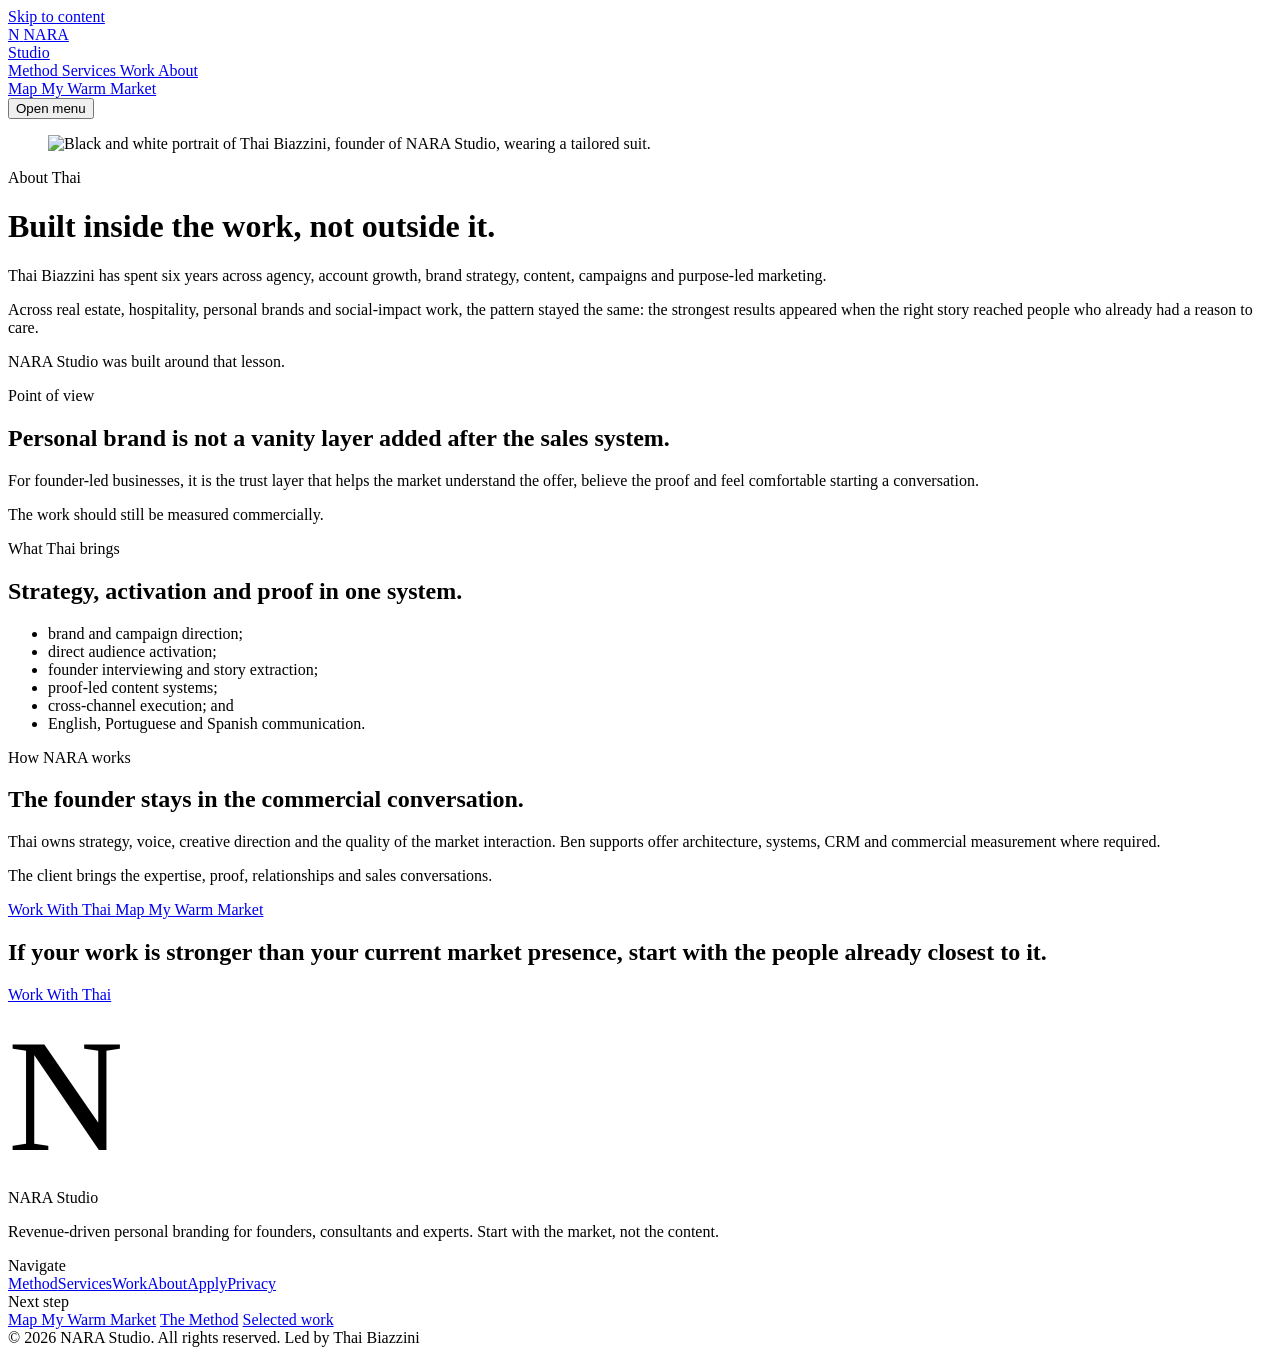
==== about/index.html @ 254a9ec0 "Publish the NARA Studio v2 website preview." ====
<!DOCTYPE html><html lang="en"> <head><meta charset="UTF-8"><meta name="viewport" content="width=device-width, initial-scale=1"><title>About Thai Biazzini | NARA Studio</title><meta name="description" content="Thai Biazzini built NARA Studio from six years inside agency, campaign, content and purpose-led marketing work. Start with the people already closest to the business."><link rel="canonical" href="https://beniskillen.github.io/nara-studio/about"><meta property="og:type" content="website"><meta property="og:site_name" content="NARA Studio"><meta property="og:title" content="About Thai Biazzini | NARA Studio"><meta property="og:description" content="Thai Biazzini built NARA Studio from six years inside agency, campaign, content and purpose-led marketing work. Start with the people already closest to the business."><meta property="og:url" content="https://beniskillen.github.io/nara-studio/about"><meta property="og:image" content="https://beniskillen.github.io/nara-studio/images/nara-portrait.jpg"><meta property="og:locale" content="en_AU"><meta name="twitter:card" content="summary_large_image"><meta name="twitter:title" content="About Thai Biazzini | NARA Studio"><meta name="twitter:description" content="Thai Biazzini built NARA Studio from six years inside agency, campaign, content and purpose-led marketing work. Start with the people already closest to the business."><meta name="twitter:image" content="https://beniskillen.github.io/nara-studio/images/nara-portrait.jpg"><link rel="icon" href="/nara-studio/favicon.svg" type="image/svg+xml"><link rel="preconnect" href="https://fonts.googleapis.com"><link rel="preconnect" href="https://fonts.gstatic.com" crossorigin><link href="https://fonts.googleapis.com/css2?family=Great+Vibes&family=Poppins:wght@400;500;600;700&display=swap" rel="stylesheet"><script type="application/ld+json">{"@context":"https://schema.org","@type":"ProfessionalService","name":"NARA Studio","description":"NARA Studio activates your warmest market, proves what creates conversations and revenue, then builds the founder brand around that evidence.","url":"https://beniskillen.github.io/nara-studio/","founder":{"@type":"Person","name":"Thai Biazzini"},"areaServed":"Worldwide"}</script><link rel="stylesheet" href="/nara-studio/_astro/BaseLayout.BxQ5arcY.css"></head> <body> <a class="skip-link" href="#main" data-astro-cid-wpvy4v7s>Skip to content</a> <header class="site-header" data-astro-cid-wpvy4v7s> <div class="shell nav-inner" data-astro-cid-wpvy4v7s> <a class="brand" href="/nara-studio/" aria-label="NARA Studio home" data-astro-cid-wpvy4v7s> <span class="brand-mark" aria-hidden="true" data-astro-cid-wpvy4v7s>N</span> <span class="brand-word" data-astro-cid-wpvy4v7s>NARA<br data-astro-cid-wpvy4v7s>Studio</span> </a> <nav class="nav-links" aria-label="Primary" data-astro-cid-wpvy4v7s> <a href="/nara-studio/method" data-astro-cid-wpvy4v7s> Method </a><a href="/nara-studio/services" data-astro-cid-wpvy4v7s> Services </a><a href="/nara-studio/work" data-astro-cid-wpvy4v7s> Work </a><a href="/nara-studio/about" aria-current="page" data-astro-cid-wpvy4v7s> About </a> </nav> <div class="nav-cta" data-astro-cid-wpvy4v7s> <a class="btn btn-primary" href="/nara-studio/apply" data-track="primary_cta_click" data-track-meta="nav" data-astro-cid-wpvy4v7s> Map My Warm Market </a> </div> <button class="menu-toggle" type="button" aria-expanded="false" aria-controls="mobile-nav" data-menu-open data-astro-cid-wpvy4v7s> <span data-astro-cid-wpvy4v7s></span> <span class="visually-hidden" data-astro-cid-wpvy4v7s>Open menu</span> </button> </div> </header> <div class="mobile-nav" id="mobile-nav" hidden data-mobile-nav data-astro-cid-wpvy4v7s> <div class="mobile-nav-top" data-astro-cid-wpvy4v7s> <a class="brand" href="/nara-studio/" aria-label="NARA Studio home" data-astro-cid-wpvy4v7s> <span class="brand-mark" aria-hidden="true" data-astro-cid-wpvy4v7s>N</span> <span class="brand-word" data-astro-cid-wpvy4v7s>NARA<br data-astro-cid-wpvy4v7s>Studio</span> </a> <button class="menu-close" type="button" data-menu-close aria-label="Close menu" data-astro-cid-wpvy4v7s></button> </div> <nav aria-label="Mobile" data-astro-cid-wpvy4v7s> <a href="/nara-studio/method" data-astro-cid-wpvy4v7s> Method </a><a href="/nara-studio/services" data-astro-cid-wpvy4v7s> Services </a><a href="/nara-studio/work" data-astro-cid-wpvy4v7s> Work </a><a href="/nara-studio/about" aria-current="page" data-astro-cid-wpvy4v7s> About </a> <a class="btn btn-primary" href="/nara-studio/apply" data-track="primary_cta_click" data-track-meta="mobile-nav" data-astro-cid-wpvy4v7s> Map My Warm Market </a> </nav> </div>  <main id="main"> <header class="page-hero"> <div class="shell about-grid"> <figure class="portrait-frame"> <img class="portrait" src="/nara-studio/images/nara-portrait.jpg" width="960" height="1200" alt="Black and white portrait of Thai Biazzini, founder of NARA Studio, wearing a tailored suit."> </figure> <div class="stack"> <span class="eyebrow">About Thai</span> <h1>Built inside the work, not outside it.</h1> <p class="lede muted">
Thai Biazzini has spent six years across agency, account growth, brand strategy, content, campaigns and purpose-led marketing.
</p> <p>
Across real estate, hospitality, personal brands and social-impact work, the pattern stayed the same: the strongest results appeared when the right story reached people who already had a reason to care.
</p> <p>NARA Studio was built around that lesson.</p> </div> </div> </header> <section class="section"> <div class="shell split"> <div class="kicker"> <span class="eyebrow">Point of view</span> <h2>Personal brand is not a vanity layer added after the sales system.</h2> </div> <div class="stack"> <p>
For founder-led businesses, it is the trust layer that helps the market understand the offer, believe the proof and feel comfortable starting a conversation.
</p> <p>The work should still be measured commercially.</p> </div> </div> </section> <section class="section section-alt"> <div class="shell split"> <div class="kicker"> <span class="eyebrow">What Thai brings</span> <h2>Strategy, activation and proof in one system.</h2> </div> <ul class="list"> <li>brand and campaign direction;</li> <li>direct audience activation;</li> <li>founder interviewing and story extraction;</li> <li>proof-led content systems;</li> <li>cross-channel execution; and</li> <li>English, Portuguese and Spanish communication.</li> </ul> </div> </section> <section class="section"> <div class="shell split"> <div class="kicker"> <span class="eyebrow">How NARA works</span> <h2>The founder stays in the commercial conversation.</h2> </div> <div class="stack"> <p>
Thai owns strategy, voice, creative direction and the quality of the market interaction. Ben supports offer architecture, systems, CRM and commercial measurement where required.
</p> <p class="muted">The client brings the expertise, proof, relationships and sales conversations.</p> <div class="actions"> <a class="btn btn-primary" href="/nara-studio/apply" data-track="primary_cta_click" data-track-meta="about"> Work With Thai </a> <a class="btn btn-secondary" href="/nara-studio/apply" data-track="secondary_cta_click" data-track-meta="about-primary"> Map My Warm Market </a> </div> </div> </div> </section> <section class="cta-band"> <div class="shell cta-grid"> <div class="stack"> <h2>If your work is stronger than your current market presence, start with the people already closest to it.</h2>  <div class="actions"> <a class="btn btn-on-dark" href="/nara-studio/apply" data-track="primary_cta_click" data-track-meta="final-cta"> Work With Thai </a>  </div> </div> <div class="brand-mark" style="font-size: clamp(6rem, 14vw, 10rem); color: color-mix(in srgb, var(--mauve) 70%, transparent);" aria-hidden="true">N</div> </div> </section> </main>  <footer class="site-footer"> <div class="shell footer-grid"> <div> <div class="footer-title">NARA Studio</div> <p class="muted">
Revenue-driven personal branding for founders, consultants and experts. Start with the market, not the content.
</p> </div> <div> <div class="footer-title">Navigate</div> <div class="footer-links"> <a href="/nara-studio/method">Method</a><a href="/nara-studio/services">Services</a><a href="/nara-studio/work">Work</a><a href="/nara-studio/about">About</a><a href="/nara-studio/apply">Apply</a><a href="/nara-studio/privacy">Privacy</a> </div> </div> <div> <div class="footer-title">Next step</div> <div class="footer-links"> <a href="/nara-studio/apply" data-track="primary_cta_click" data-track-meta="footer">Map My Warm Market</a> <a href="/nara-studio/method" data-track="method_cta_click" data-track-meta="footer">The Method</a> <a href="/nara-studio/work">Selected work</a> </div> </div> </div> <div class="shell footer-bottom"> <span>© 2026 NARA Studio. All rights reserved.</span> <span>Led by Thai Biazzini</span> </div> </footer> <script type="module" src="/nara-studio/_astro/BaseLayout.astro_astro_type_script_index_0_lang.XkVf0ANm.js"></script></body> </html>
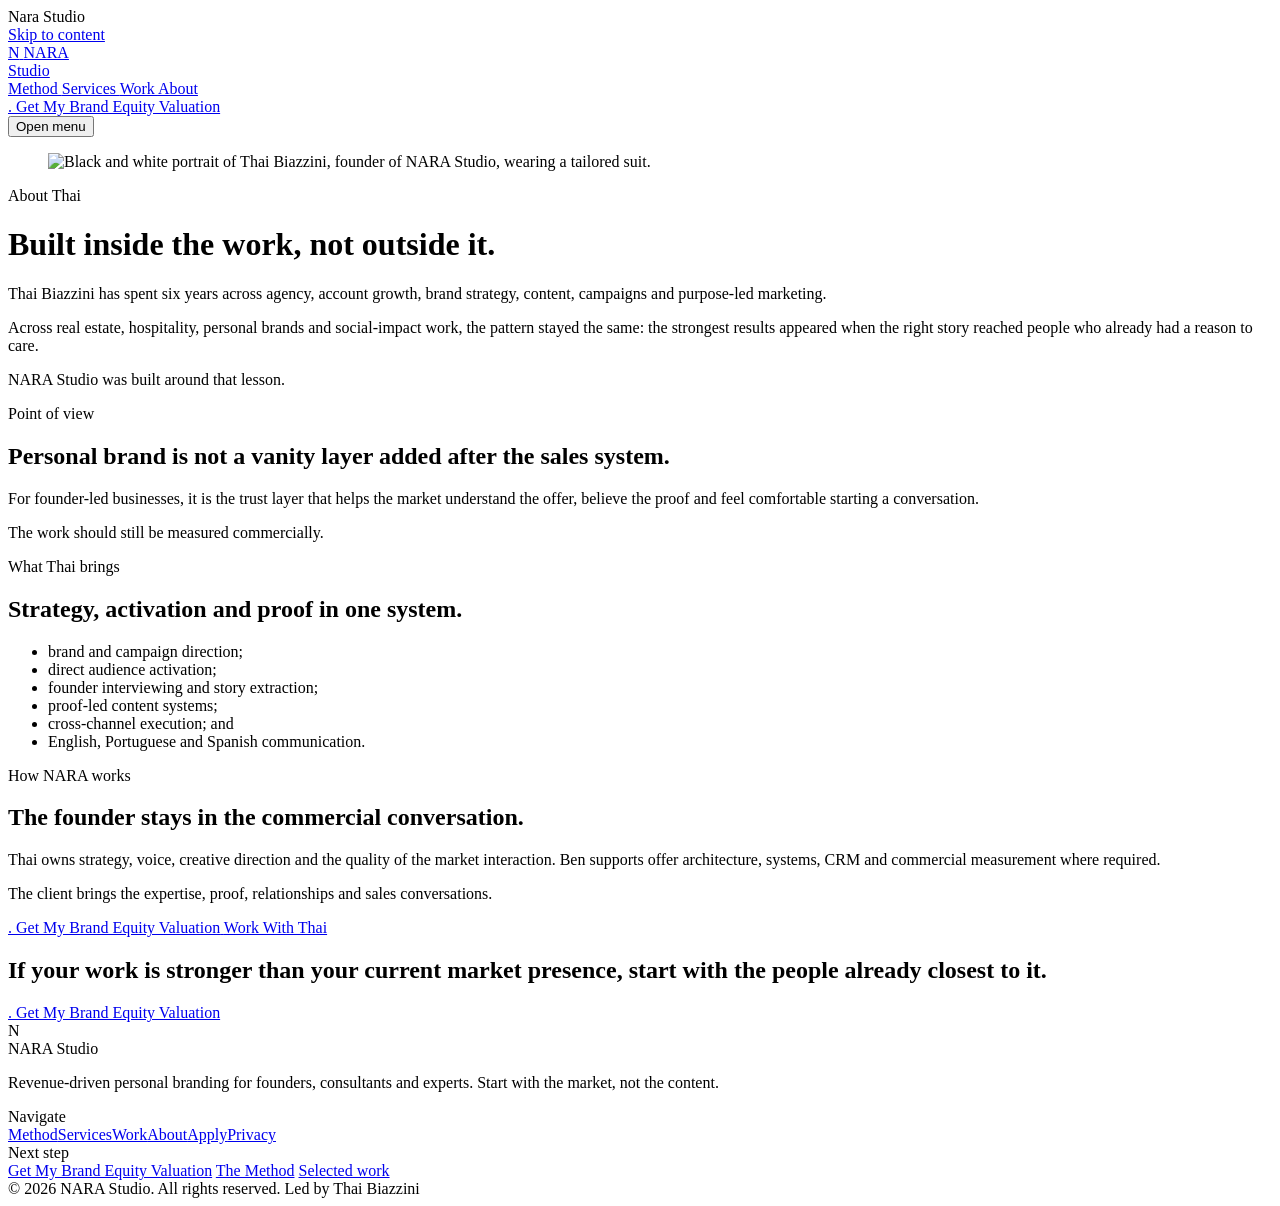
==== commit 01cea619: "Publish the yellow NARA preview with valuation CTA and case-study proof." ====
--- a/about/index.html
+++ b/about/index.html
@@ -1,4 +1,4 @@
-<!DOCTYPE html><html lang="en"> <head><meta charset="UTF-8"><meta name="viewport" content="width=device-width, initial-scale=1"><title>About Thai Biazzini | NARA Studio</title><meta name="description" content="Thai Biazzini built NARA Studio from six years inside agency, campaign, content and purpose-led marketing work. Start with the people already closest to the business."><link rel="canonical" href="https://beniskillen.github.io/nara-studio/about"><meta property="og:type" content="website"><meta property="og:site_name" content="NARA Studio"><meta property="og:title" content="About Thai Biazzini | NARA Studio"><meta property="og:description" content="Thai Biazzini built NARA Studio from six years inside agency, campaign, content and purpose-led marketing work. Start with the people already closest to the business."><meta property="og:url" content="https://beniskillen.github.io/nara-studio/about"><meta property="og:image" content="https://beniskillen.github.io/nara-studio/images/nara-portrait.jpg"><meta property="og:locale" content="en_AU"><meta name="twitter:card" content="summary_large_image"><meta name="twitter:title" content="About Thai Biazzini | NARA Studio"><meta name="twitter:description" content="Thai Biazzini built NARA Studio from six years inside agency, campaign, content and purpose-led marketing work. Start with the people already closest to the business."><meta name="twitter:image" content="https://beniskillen.github.io/nara-studio/images/nara-portrait.jpg"><link rel="icon" href="/nara-studio/favicon.svg" type="image/svg+xml"><link rel="preconnect" href="https://fonts.googleapis.com"><link rel="preconnect" href="https://fonts.gstatic.com" crossorigin><link href="https://fonts.googleapis.com/css2?family=Great+Vibes&family=Poppins:wght@400;500;600;700&display=swap" rel="stylesheet"><script type="application/ld+json">{"@context":"https://schema.org","@type":"ProfessionalService","name":"NARA Studio","description":"NARA Studio activates your warmest market, proves what creates conversations and revenue, then builds the founder brand around that evidence.","url":"https://beniskillen.github.io/nara-studio/","founder":{"@type":"Person","name":"Thai Biazzini"},"areaServed":"Worldwide"}</script><link rel="stylesheet" href="/nara-studio/_astro/BaseLayout.BxQ5arcY.css"></head> <body> <a class="skip-link" href="#main" data-astro-cid-wpvy4v7s>Skip to content</a> <header class="site-header" data-astro-cid-wpvy4v7s> <div class="shell nav-inner" data-astro-cid-wpvy4v7s> <a class="brand" href="/nara-studio/" aria-label="NARA Studio home" data-astro-cid-wpvy4v7s> <span class="brand-mark" aria-hidden="true" data-astro-cid-wpvy4v7s>N</span> <span class="brand-word" data-astro-cid-wpvy4v7s>NARA<br data-astro-cid-wpvy4v7s>Studio</span> </a> <nav class="nav-links" aria-label="Primary" data-astro-cid-wpvy4v7s> <a href="/nara-studio/method" data-astro-cid-wpvy4v7s> Method </a><a href="/nara-studio/services" data-astro-cid-wpvy4v7s> Services </a><a href="/nara-studio/work" data-astro-cid-wpvy4v7s> Work </a><a href="/nara-studio/about" aria-current="page" data-astro-cid-wpvy4v7s> About </a> </nav> <div class="nav-cta" data-astro-cid-wpvy4v7s> <a class="btn btn-primary" href="/nara-studio/apply" data-track="primary_cta_click" data-track-meta="nav" data-astro-cid-wpvy4v7s> Map My Warm Market </a> </div> <button class="menu-toggle" type="button" aria-expanded="false" aria-controls="mobile-nav" data-menu-open data-astro-cid-wpvy4v7s> <span data-astro-cid-wpvy4v7s></span> <span class="visually-hidden" data-astro-cid-wpvy4v7s>Open menu</span> </button> </div> </header> <div class="mobile-nav" id="mobile-nav" hidden data-mobile-nav data-astro-cid-wpvy4v7s> <div class="mobile-nav-top" data-astro-cid-wpvy4v7s> <a class="brand" href="/nara-studio/" aria-label="NARA Studio home" data-astro-cid-wpvy4v7s> <span class="brand-mark" aria-hidden="true" data-astro-cid-wpvy4v7s>N</span> <span class="brand-word" data-astro-cid-wpvy4v7s>NARA<br data-astro-cid-wpvy4v7s>Studio</span> </a> <button class="menu-close" type="button" data-menu-close aria-label="Close menu" data-astro-cid-wpvy4v7s></button> </div> <nav aria-label="Mobile" data-astro-cid-wpvy4v7s> <a href="/nara-studio/method" data-astro-cid-wpvy4v7s> Method </a><a href="/nara-studio/services" data-astro-cid-wpvy4v7s> Services </a><a href="/nara-studio/work" data-astro-cid-wpvy4v7s> Work </a><a href="/nara-studio/about" aria-current="page" data-astro-cid-wpvy4v7s> About </a> <a class="btn btn-primary" href="/nara-studio/apply" data-track="primary_cta_click" data-track-meta="mobile-nav" data-astro-cid-wpvy4v7s> Map My Warm Market </a> </nav> </div>  <main id="main"> <header class="page-hero"> <div class="shell about-grid"> <figure class="portrait-frame"> <img class="portrait" src="/nara-studio/images/nara-portrait.jpg" width="960" height="1200" alt="Black and white portrait of Thai Biazzini, founder of NARA Studio, wearing a tailored suit."> </figure> <div class="stack"> <span class="eyebrow">About Thai</span> <h1>Built inside the work, not outside it.</h1> <p class="lede muted">
+<!DOCTYPE html><html lang="en"> <head><meta charset="UTF-8"><meta name="viewport" content="width=device-width, initial-scale=1"><title>About Thai Biazzini | NARA Studio</title><meta name="description" content="Thai Biazzini built NARA Studio from six years inside agency, campaign, content and purpose-led marketing work. Start with the people already closest to the business."><link rel="canonical" href="https://beniskillen.github.io/nara-studio/about"><meta property="og:type" content="website"><meta property="og:site_name" content="NARA Studio"><meta property="og:title" content="About Thai Biazzini | NARA Studio"><meta property="og:description" content="Thai Biazzini built NARA Studio from six years inside agency, campaign, content and purpose-led marketing work. Start with the people already closest to the business."><meta property="og:url" content="https://beniskillen.github.io/nara-studio/about"><meta property="og:image" content="https://beniskillen.github.io/nara-studio/images/nara-portrait.jpg"><meta property="og:locale" content="en_AU"><meta name="twitter:card" content="summary_large_image"><meta name="twitter:title" content="About Thai Biazzini | NARA Studio"><meta name="twitter:description" content="Thai Biazzini built NARA Studio from six years inside agency, campaign, content and purpose-led marketing work. Start with the people already closest to the business."><meta name="twitter:image" content="https://beniskillen.github.io/nara-studio/images/nara-portrait.jpg"><link rel="icon" href="/nara-studio/favicon.svg" type="image/svg+xml"><link rel="preconnect" href="https://fonts.googleapis.com"><link rel="preconnect" href="https://fonts.gstatic.com" crossorigin><link href="https://fonts.googleapis.com/css2?family=Great+Vibes&family=Poppins:wght@400;500;600;700&display=swap" rel="stylesheet"><script type="application/ld+json">{"@context":"https://schema.org","@type":"ProfessionalService","name":"NARA Studio","description":"NARA Studio activates your warmest market, proves what creates conversations and revenue, then builds the founder brand around that evidence.","url":"https://beniskillen.github.io/nara-studio/","founder":{"@type":"Person","name":"Thai Biazzini"},"areaServed":"Worldwide"}</script><link rel="stylesheet" href="/nara-studio/_astro/BaseLayout.CiuPEcSQ.css"></head> <body> <div class="cursor" data-cursor aria-hidden="true"> <div class="cursor-core"></div> <div class="cursor-copy" data-cursor-label>Nara Studio</div> </div> <div class="cursor-dot" data-cursor-dot aria-hidden="true"></div> <a class="skip-link" href="#main" data-astro-cid-wpvy4v7s>Skip to content</a> <header class="site-header" data-site-header data-astro-cid-wpvy4v7s> <div class="shell nav-inner" data-astro-cid-wpvy4v7s> <a class="brand magnetic" href="/nara-studio/" aria-label="NARA Studio home" data-astro-cid-wpvy4v7s> <span class="brand-mark" aria-hidden="true" data-astro-cid-wpvy4v7s>N</span> <span class="brand-word" data-astro-cid-wpvy4v7s>NARA<br data-astro-cid-wpvy4v7s>Studio</span> </a> <nav class="nav-links" aria-label="Primary" data-astro-cid-wpvy4v7s> <a href="/nara-studio/method" data-astro-cid-wpvy4v7s> Method </a><a href="/nara-studio/services" data-astro-cid-wpvy4v7s> Services </a><a href="/nara-studio/work" data-astro-cid-wpvy4v7s> Work </a><a href="/nara-studio/about" aria-current="page" data-astro-cid-wpvy4v7s> About </a> </nav> <div class="nav-cta" data-astro-cid-wpvy4v7s> <a class="btn btn-primary" href="/nara-studio/apply" data-track="primary_cta_click" data-track-meta="nav" data-cursor-label="Open" data-astro-cid-wpvy4v7s> <span class="dot" aria-hidden="true" data-astro-cid-wpvy4v7s>.</span> <span class="btn-label" data-astro-cid-wpvy4v7s>Get My Brand Equity Valuation</span> <span class="spark" aria-hidden="true" data-astro-cid-wpvy4v7s></span> </a> </div> <button class="menu-toggle" type="button" aria-expanded="false" aria-controls="mobile-nav" data-menu-open data-astro-cid-wpvy4v7s> <span data-astro-cid-wpvy4v7s></span> <span class="visually-hidden" data-astro-cid-wpvy4v7s>Open menu</span> </button> </div> </header> <div class="mobile-nav" id="mobile-nav" hidden data-mobile-nav data-astro-cid-wpvy4v7s> <div class="mobile-nav-top" data-astro-cid-wpvy4v7s> <a class="brand" href="/nara-studio/" aria-label="NARA Studio home" data-astro-cid-wpvy4v7s> <span class="brand-mark" aria-hidden="true" data-astro-cid-wpvy4v7s>N</span> <span class="brand-word" data-astro-cid-wpvy4v7s>NARA<br data-astro-cid-wpvy4v7s>Studio</span> </a> <button class="menu-close" type="button" data-menu-close aria-label="Close menu" data-astro-cid-wpvy4v7s></button> </div> <nav aria-label="Mobile" data-astro-cid-wpvy4v7s> <a href="/nara-studio/method" data-astro-cid-wpvy4v7s> Method </a><a href="/nara-studio/services" data-astro-cid-wpvy4v7s> Services </a><a href="/nara-studio/work" data-astro-cid-wpvy4v7s> Work </a><a href="/nara-studio/about" aria-current="page" data-astro-cid-wpvy4v7s> About </a> <a class="btn btn-primary" href="/nara-studio/apply" data-track="primary_cta_click" data-track-meta="mobile-nav" data-cursor-label="Open" data-astro-cid-wpvy4v7s> <span class="dot" aria-hidden="true" data-astro-cid-wpvy4v7s>.</span> <span class="btn-label" data-astro-cid-wpvy4v7s>Get My Brand Equity Valuation</span> <span class="spark" aria-hidden="true" data-astro-cid-wpvy4v7s></span> </a> </nav> </div>  <main id="main"> <header class="page-hero"> <div class="shell about-grid"> <figure class="portrait-frame"> <img class="portrait" src="/nara-studio/images/nara-portrait.jpg" width="960" height="1200" alt="Black and white portrait of Thai Biazzini, founder of NARA Studio, wearing a tailored suit."> </figure> <div class="stack"> <span class="eyebrow">About Thai</span> <h1>Built inside the work, not outside it.</h1> <p class="lede muted">
 Thai Biazzini has spent six years across agency, account growth, brand strategy, content, campaigns and purpose-led marketing.
 </p> <p>
 Across real estate, hospitality, personal brands and social-impact work, the pattern stayed the same: the strongest results appeared when the right story reached people who already had a reason to care.
@@ -6,6 +6,6 @@
 For founder-led businesses, it is the trust layer that helps the market understand the offer, believe the proof and feel comfortable starting a conversation.
 </p> <p>The work should still be measured commercially.</p> </div> </div> </section> <section class="section section-alt"> <div class="shell split"> <div class="kicker"> <span class="eyebrow">What Thai brings</span> <h2>Strategy, activation and proof in one system.</h2> </div> <ul class="list"> <li>brand and campaign direction;</li> <li>direct audience activation;</li> <li>founder interviewing and story extraction;</li> <li>proof-led content systems;</li> <li>cross-channel execution; and</li> <li>English, Portuguese and Spanish communication.</li> </ul> </div> </section> <section class="section"> <div class="shell split"> <div class="kicker"> <span class="eyebrow">How NARA works</span> <h2>The founder stays in the commercial conversation.</h2> </div> <div class="stack"> <p>
 Thai owns strategy, voice, creative direction and the quality of the market interaction. Ben supports offer architecture, systems, CRM and commercial measurement where required.
-</p> <p class="muted">The client brings the expertise, proof, relationships and sales conversations.</p> <div class="actions"> <a class="btn btn-primary" href="/nara-studio/apply" data-track="primary_cta_click" data-track-meta="about"> Work With Thai </a> <a class="btn btn-secondary" href="/nara-studio/apply" data-track="secondary_cta_click" data-track-meta="about-primary"> Map My Warm Market </a> </div> </div> </div> </section> <section class="cta-band"> <div class="shell cta-grid"> <div class="stack"> <h2>If your work is stronger than your current market presence, start with the people already closest to it.</h2>  <div class="actions"> <a class="btn btn-on-dark" href="/nara-studio/apply" data-track="primary_cta_click" data-track-meta="final-cta"> Work With Thai </a>  </div> </div> <div class="brand-mark" style="font-size: clamp(6rem, 14vw, 10rem); color: color-mix(in srgb, var(--mauve) 70%, transparent);" aria-hidden="true">N</div> </div> </section> </main>  <footer class="site-footer"> <div class="shell footer-grid"> <div> <div class="footer-title">NARA Studio</div> <p class="muted">
+</p> <p class="muted">The client brings the expertise, proof, relationships and sales conversations.</p> <div class="actions"> <a class="btn btn-primary" href="/nara-studio/apply" data-track="primary_cta_click" data-track-meta="about" data-cursor-label="Open"> <span class="dot" aria-hidden="true">.</span> <span class="btn-label">Get My Brand Equity Valuation</span> <span class="spark" aria-hidden="true"></span> </a> <a class="btn btn-secondary" href="/nara-studio/apply" data-track="secondary_cta_click" data-track-meta="about-primary" data-cursor-label="Open">  <span class="btn-label">Work With Thai</span>  </a> </div> </div> </div> </section> <section class="cta-band"> <div class="shell cta-grid"> <div class="stack"> <h2>If your work is stronger than your current market presence, start with the people already closest to it.</h2>  <div class="actions"> <a class="btn btn-on-dark" href="/nara-studio/apply" data-track="primary_cta_click" data-track-meta="final-cta" data-cursor-label="Open"> <span class="dot" aria-hidden="true">.</span> <span class="btn-label">Get My Brand Equity Valuation</span> <span class="spark" aria-hidden="true"></span> </a>  </div> </div> <div class="brand-mark cta-mark" aria-hidden="true">N</div> </div> </section> </main>  <footer class="site-footer"> <div class="shell footer-grid"> <div> <div class="footer-title">NARA Studio</div> <p class="muted">
 Revenue-driven personal branding for founders, consultants and experts. Start with the market, not the content.
-</p> </div> <div> <div class="footer-title">Navigate</div> <div class="footer-links"> <a href="/nara-studio/method">Method</a><a href="/nara-studio/services">Services</a><a href="/nara-studio/work">Work</a><a href="/nara-studio/about">About</a><a href="/nara-studio/apply">Apply</a><a href="/nara-studio/privacy">Privacy</a> </div> </div> <div> <div class="footer-title">Next step</div> <div class="footer-links"> <a href="/nara-studio/apply" data-track="primary_cta_click" data-track-meta="footer">Map My Warm Market</a> <a href="/nara-studio/method" data-track="method_cta_click" data-track-meta="footer">The Method</a> <a href="/nara-studio/work">Selected work</a> </div> </div> </div> <div class="shell footer-bottom"> <span>© 2026 NARA Studio. All rights reserved.</span> <span>Led by Thai Biazzini</span> </div> </footer> <script type="module" src="/nara-studio/_astro/BaseLayout.astro_astro_type_script_index_0_lang.XkVf0ANm.js"></script></body> </html>+</p> </div> <div> <div class="footer-title">Navigate</div> <div class="footer-links"> <a href="/nara-studio/method">Method</a><a href="/nara-studio/services">Services</a><a href="/nara-studio/work">Work</a><a href="/nara-studio/about">About</a><a href="/nara-studio/apply">Apply</a><a href="/nara-studio/privacy">Privacy</a> </div> </div> <div> <div class="footer-title">Next step</div> <div class="footer-links"> <a href="/nara-studio/apply" data-track="primary_cta_click" data-track-meta="footer">Get My Brand Equity Valuation</a> <a href="/nara-studio/method" data-track="method_cta_click" data-track-meta="footer">The Method</a> <a href="/nara-studio/work">Selected work</a> </div> </div> </div> <div class="shell footer-bottom"> <span>© 2026 NARA Studio. All rights reserved.</span> <span>Led by Thai Biazzini</span> </div> </footer> <script type="module" src="/nara-studio/_astro/BaseLayout.astro_astro_type_script_index_0_lang.B9wk2rMO.js"></script></body> </html>
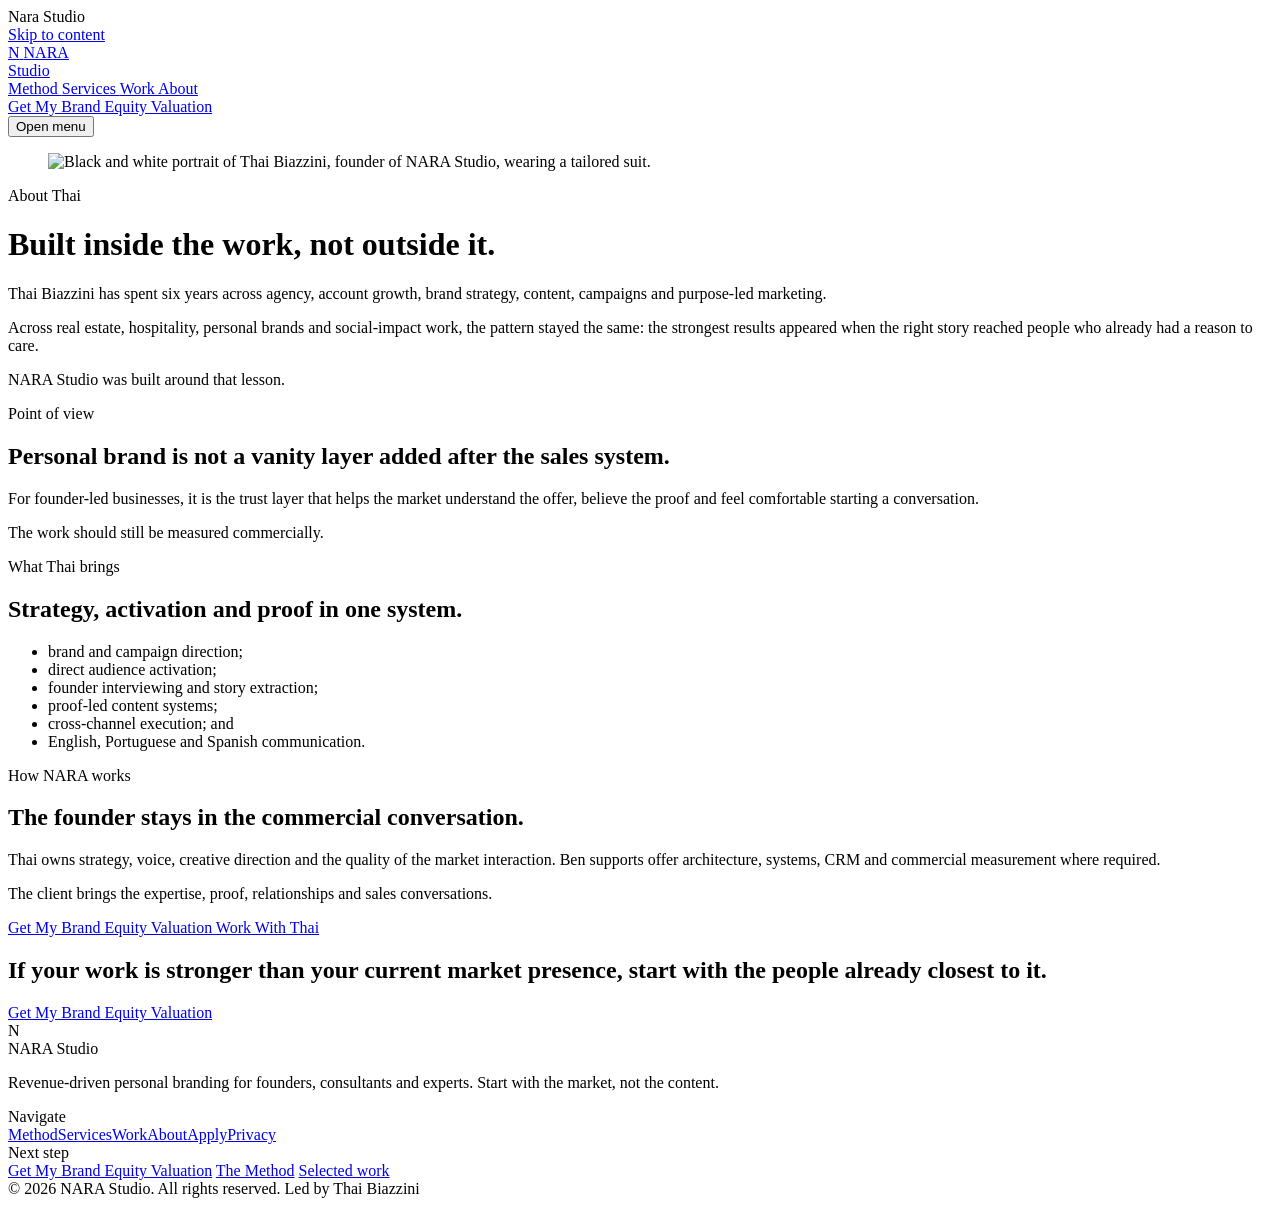
==== commit ef63c601: "Replace trust-bar logos and shade yellow type on light backgrounds." ====
--- a/about/index.html
+++ b/about/index.html
@@ -1,4 +1,4 @@
-<!DOCTYPE html><html lang="en"> <head><meta charset="UTF-8"><meta name="viewport" content="width=device-width, initial-scale=1"><title>About Thai Biazzini | NARA Studio</title><meta name="description" content="Thai Biazzini built NARA Studio from six years inside agency, campaign, content and purpose-led marketing work. Start with the people already closest to the business."><link rel="canonical" href="https://beniskillen.github.io/nara-studio/about"><meta property="og:type" content="website"><meta property="og:site_name" content="NARA Studio"><meta property="og:title" content="About Thai Biazzini | NARA Studio"><meta property="og:description" content="Thai Biazzini built NARA Studio from six years inside agency, campaign, content and purpose-led marketing work. Start with the people already closest to the business."><meta property="og:url" content="https://beniskillen.github.io/nara-studio/about"><meta property="og:image" content="https://beniskillen.github.io/nara-studio/images/nara-portrait.jpg"><meta property="og:locale" content="en_AU"><meta name="twitter:card" content="summary_large_image"><meta name="twitter:title" content="About Thai Biazzini | NARA Studio"><meta name="twitter:description" content="Thai Biazzini built NARA Studio from six years inside agency, campaign, content and purpose-led marketing work. Start with the people already closest to the business."><meta name="twitter:image" content="https://beniskillen.github.io/nara-studio/images/nara-portrait.jpg"><link rel="icon" href="/nara-studio/favicon.svg" type="image/svg+xml"><link rel="preconnect" href="https://fonts.googleapis.com"><link rel="preconnect" href="https://fonts.gstatic.com" crossorigin><link href="https://fonts.googleapis.com/css2?family=Great+Vibes&family=Poppins:wght@400;500;600;700&display=swap" rel="stylesheet"><script type="application/ld+json">{"@context":"https://schema.org","@type":"ProfessionalService","name":"NARA Studio","description":"NARA Studio activates your warmest market, proves what creates conversations and revenue, then builds the founder brand around that evidence.","url":"https://beniskillen.github.io/nara-studio/","founder":{"@type":"Person","name":"Thai Biazzini"},"areaServed":"Worldwide"}</script><link rel="stylesheet" href="/nara-studio/_astro/BaseLayout.CiuPEcSQ.css"></head> <body> <div class="cursor" data-cursor aria-hidden="true"> <div class="cursor-core"></div> <div class="cursor-copy" data-cursor-label>Nara Studio</div> </div> <div class="cursor-dot" data-cursor-dot aria-hidden="true"></div> <a class="skip-link" href="#main" data-astro-cid-wpvy4v7s>Skip to content</a> <header class="site-header" data-site-header data-astro-cid-wpvy4v7s> <div class="shell nav-inner" data-astro-cid-wpvy4v7s> <a class="brand magnetic" href="/nara-studio/" aria-label="NARA Studio home" data-astro-cid-wpvy4v7s> <span class="brand-mark" aria-hidden="true" data-astro-cid-wpvy4v7s>N</span> <span class="brand-word" data-astro-cid-wpvy4v7s>NARA<br data-astro-cid-wpvy4v7s>Studio</span> </a> <nav class="nav-links" aria-label="Primary" data-astro-cid-wpvy4v7s> <a href="/nara-studio/method" data-astro-cid-wpvy4v7s> Method </a><a href="/nara-studio/services" data-astro-cid-wpvy4v7s> Services </a><a href="/nara-studio/work" data-astro-cid-wpvy4v7s> Work </a><a href="/nara-studio/about" aria-current="page" data-astro-cid-wpvy4v7s> About </a> </nav> <div class="nav-cta" data-astro-cid-wpvy4v7s> <a class="btn btn-primary" href="/nara-studio/apply" data-track="primary_cta_click" data-track-meta="nav" data-cursor-label="Open" data-astro-cid-wpvy4v7s> <span class="dot" aria-hidden="true" data-astro-cid-wpvy4v7s>.</span> <span class="btn-label" data-astro-cid-wpvy4v7s>Get My Brand Equity Valuation</span> <span class="spark" aria-hidden="true" data-astro-cid-wpvy4v7s></span> </a> </div> <button class="menu-toggle" type="button" aria-expanded="false" aria-controls="mobile-nav" data-menu-open data-astro-cid-wpvy4v7s> <span data-astro-cid-wpvy4v7s></span> <span class="visually-hidden" data-astro-cid-wpvy4v7s>Open menu</span> </button> </div> </header> <div class="mobile-nav" id="mobile-nav" hidden data-mobile-nav data-astro-cid-wpvy4v7s> <div class="mobile-nav-top" data-astro-cid-wpvy4v7s> <a class="brand" href="/nara-studio/" aria-label="NARA Studio home" data-astro-cid-wpvy4v7s> <span class="brand-mark" aria-hidden="true" data-astro-cid-wpvy4v7s>N</span> <span class="brand-word" data-astro-cid-wpvy4v7s>NARA<br data-astro-cid-wpvy4v7s>Studio</span> </a> <button class="menu-close" type="button" data-menu-close aria-label="Close menu" data-astro-cid-wpvy4v7s></button> </div> <nav aria-label="Mobile" data-astro-cid-wpvy4v7s> <a href="/nara-studio/method" data-astro-cid-wpvy4v7s> Method </a><a href="/nara-studio/services" data-astro-cid-wpvy4v7s> Services </a><a href="/nara-studio/work" data-astro-cid-wpvy4v7s> Work </a><a href="/nara-studio/about" aria-current="page" data-astro-cid-wpvy4v7s> About </a> <a class="btn btn-primary" href="/nara-studio/apply" data-track="primary_cta_click" data-track-meta="mobile-nav" data-cursor-label="Open" data-astro-cid-wpvy4v7s> <span class="dot" aria-hidden="true" data-astro-cid-wpvy4v7s>.</span> <span class="btn-label" data-astro-cid-wpvy4v7s>Get My Brand Equity Valuation</span> <span class="spark" aria-hidden="true" data-astro-cid-wpvy4v7s></span> </a> </nav> </div>  <main id="main"> <header class="page-hero"> <div class="shell about-grid"> <figure class="portrait-frame"> <img class="portrait" src="/nara-studio/images/nara-portrait.jpg" width="960" height="1200" alt="Black and white portrait of Thai Biazzini, founder of NARA Studio, wearing a tailored suit."> </figure> <div class="stack"> <span class="eyebrow">About Thai</span> <h1>Built inside the work, not outside it.</h1> <p class="lede muted">
+<!DOCTYPE html><html lang="en"> <head><meta charset="UTF-8"><meta name="viewport" content="width=device-width, initial-scale=1"><title>About Thai Biazzini | NARA Studio</title><meta name="description" content="Thai Biazzini built NARA Studio from six years inside agency, campaign, content and purpose-led marketing work. Start with the people already closest to the business."><link rel="canonical" href="https://beniskillen.github.io/nara-studio/about"><meta property="og:type" content="website"><meta property="og:site_name" content="NARA Studio"><meta property="og:title" content="About Thai Biazzini | NARA Studio"><meta property="og:description" content="Thai Biazzini built NARA Studio from six years inside agency, campaign, content and purpose-led marketing work. Start with the people already closest to the business."><meta property="og:url" content="https://beniskillen.github.io/nara-studio/about"><meta property="og:image" content="https://beniskillen.github.io/nara-studio/images/nara-portrait.jpg"><meta property="og:locale" content="en_AU"><meta name="twitter:card" content="summary_large_image"><meta name="twitter:title" content="About Thai Biazzini | NARA Studio"><meta name="twitter:description" content="Thai Biazzini built NARA Studio from six years inside agency, campaign, content and purpose-led marketing work. Start with the people already closest to the business."><meta name="twitter:image" content="https://beniskillen.github.io/nara-studio/images/nara-portrait.jpg"><link rel="icon" href="/nara-studio/favicon.svg" type="image/svg+xml"><link rel="preconnect" href="https://fonts.googleapis.com"><link rel="preconnect" href="https://fonts.gstatic.com" crossorigin><link href="https://fonts.googleapis.com/css2?family=Great+Vibes&family=Poppins:wght@400;500;600;700&display=swap" rel="stylesheet"><script type="application/ld+json">{"@context":"https://schema.org","@type":"ProfessionalService","name":"NARA Studio","description":"NARA Studio activates your warmest market, proves what creates conversations and revenue, then builds the founder brand around that evidence.","url":"https://beniskillen.github.io/nara-studio/","founder":{"@type":"Person","name":"Thai Biazzini"},"areaServed":"Worldwide"}</script><link rel="stylesheet" href="/nara-studio/_astro/BaseLayout.Bc-YIA7u.css"></head> <body> <div class="cursor" data-cursor aria-hidden="true"> <div class="cursor-core"></div> <div class="cursor-copy" data-cursor-label>Nara Studio</div> </div> <div class="cursor-dot" data-cursor-dot aria-hidden="true"></div> <a class="skip-link" href="#main" data-astro-cid-wpvy4v7s>Skip to content</a> <header class="site-header" data-site-header data-astro-cid-wpvy4v7s> <div class="shell nav-inner" data-astro-cid-wpvy4v7s> <a class="brand magnetic" href="/nara-studio/" aria-label="NARA Studio home" data-astro-cid-wpvy4v7s> <span class="brand-mark" aria-hidden="true" data-astro-cid-wpvy4v7s>N</span> <span class="brand-word" data-astro-cid-wpvy4v7s>NARA<br data-astro-cid-wpvy4v7s>Studio</span> </a> <nav class="nav-links" aria-label="Primary" data-astro-cid-wpvy4v7s> <a href="/nara-studio/method" data-astro-cid-wpvy4v7s> Method </a><a href="/nara-studio/services" data-astro-cid-wpvy4v7s> Services </a><a href="/nara-studio/work" data-astro-cid-wpvy4v7s> Work </a><a href="/nara-studio/about" aria-current="page" data-astro-cid-wpvy4v7s> About </a> </nav> <div class="nav-cta" data-astro-cid-wpvy4v7s> <a class="btn btn-primary" href="/nara-studio/apply" data-track="primary_cta_click" data-track-meta="nav" data-cursor-label="Open" data-astro-cid-wpvy4v7s> <span class="btn-label" data-astro-cid-wpvy4v7s>Get My Brand Equity Valuation</span> <span class="spark" aria-hidden="true" data-astro-cid-wpvy4v7s></span> </a> </div> <button class="menu-toggle" type="button" aria-expanded="false" aria-controls="mobile-nav" data-menu-open data-astro-cid-wpvy4v7s> <span data-astro-cid-wpvy4v7s></span> <span class="visually-hidden" data-astro-cid-wpvy4v7s>Open menu</span> </button> </div> </header> <div class="mobile-nav" id="mobile-nav" hidden data-mobile-nav data-astro-cid-wpvy4v7s> <div class="mobile-nav-top" data-astro-cid-wpvy4v7s> <a class="brand" href="/nara-studio/" aria-label="NARA Studio home" data-astro-cid-wpvy4v7s> <span class="brand-mark" aria-hidden="true" data-astro-cid-wpvy4v7s>N</span> <span class="brand-word" data-astro-cid-wpvy4v7s>NARA<br data-astro-cid-wpvy4v7s>Studio</span> </a> <button class="menu-close" type="button" data-menu-close aria-label="Close menu" data-astro-cid-wpvy4v7s></button> </div> <nav aria-label="Mobile" data-astro-cid-wpvy4v7s> <a href="/nara-studio/method" data-astro-cid-wpvy4v7s> Method </a><a href="/nara-studio/services" data-astro-cid-wpvy4v7s> Services </a><a href="/nara-studio/work" data-astro-cid-wpvy4v7s> Work </a><a href="/nara-studio/about" aria-current="page" data-astro-cid-wpvy4v7s> About </a> <a class="btn btn-primary" href="/nara-studio/apply" data-track="primary_cta_click" data-track-meta="mobile-nav" data-cursor-label="Open" data-astro-cid-wpvy4v7s> <span class="btn-label" data-astro-cid-wpvy4v7s>Get My Brand Equity Valuation</span> <span class="spark" aria-hidden="true" data-astro-cid-wpvy4v7s></span> </a> </nav> </div>  <main id="main"> <header class="page-hero"> <div class="shell about-grid"> <figure class="portrait-frame"> <img class="portrait" src="/nara-studio/images/nara-portrait.jpg" width="960" height="1200" alt="Black and white portrait of Thai Biazzini, founder of NARA Studio, wearing a tailored suit."> </figure> <div class="stack"> <span class="eyebrow">About Thai</span> <h1>Built inside the work, not outside it.</h1> <p class="lede muted">
 Thai Biazzini has spent six years across agency, account growth, brand strategy, content, campaigns and purpose-led marketing.
 </p> <p>
 Across real estate, hospitality, personal brands and social-impact work, the pattern stayed the same: the strongest results appeared when the right story reached people who already had a reason to care.
@@ -6,6 +6,6 @@
 For founder-led businesses, it is the trust layer that helps the market understand the offer, believe the proof and feel comfortable starting a conversation.
 </p> <p>The work should still be measured commercially.</p> </div> </div> </section> <section class="section section-alt"> <div class="shell split"> <div class="kicker"> <span class="eyebrow">What Thai brings</span> <h2>Strategy, activation and proof in one system.</h2> </div> <ul class="list"> <li>brand and campaign direction;</li> <li>direct audience activation;</li> <li>founder interviewing and story extraction;</li> <li>proof-led content systems;</li> <li>cross-channel execution; and</li> <li>English, Portuguese and Spanish communication.</li> </ul> </div> </section> <section class="section"> <div class="shell split"> <div class="kicker"> <span class="eyebrow">How NARA works</span> <h2>The founder stays in the commercial conversation.</h2> </div> <div class="stack"> <p>
 Thai owns strategy, voice, creative direction and the quality of the market interaction. Ben supports offer architecture, systems, CRM and commercial measurement where required.
-</p> <p class="muted">The client brings the expertise, proof, relationships and sales conversations.</p> <div class="actions"> <a class="btn btn-primary" href="/nara-studio/apply" data-track="primary_cta_click" data-track-meta="about" data-cursor-label="Open"> <span class="dot" aria-hidden="true">.</span> <span class="btn-label">Get My Brand Equity Valuation</span> <span class="spark" aria-hidden="true"></span> </a> <a class="btn btn-secondary" href="/nara-studio/apply" data-track="secondary_cta_click" data-track-meta="about-primary" data-cursor-label="Open">  <span class="btn-label">Work With Thai</span>  </a> </div> </div> </div> </section> <section class="cta-band"> <div class="shell cta-grid"> <div class="stack"> <h2>If your work is stronger than your current market presence, start with the people already closest to it.</h2>  <div class="actions"> <a class="btn btn-on-dark" href="/nara-studio/apply" data-track="primary_cta_click" data-track-meta="final-cta" data-cursor-label="Open"> <span class="dot" aria-hidden="true">.</span> <span class="btn-label">Get My Brand Equity Valuation</span> <span class="spark" aria-hidden="true"></span> </a>  </div> </div> <div class="brand-mark cta-mark" aria-hidden="true">N</div> </div> </section> </main>  <footer class="site-footer"> <div class="shell footer-grid"> <div> <div class="footer-title">NARA Studio</div> <p class="muted">
+</p> <p class="muted">The client brings the expertise, proof, relationships and sales conversations.</p> <div class="actions"> <a class="btn btn-primary" href="/nara-studio/apply" data-track="primary_cta_click" data-track-meta="about" data-cursor-label="Open"> <span class="btn-label">Get My Brand Equity Valuation</span> <span class="spark" aria-hidden="true"></span> </a> <a class="btn btn-secondary" href="/nara-studio/apply" data-track="secondary_cta_click" data-track-meta="about-primary" data-cursor-label="Open"> <span class="btn-label">Work With Thai</span>  </a> </div> </div> </div> </section> <section class="cta-band"> <div class="shell cta-grid"> <div class="stack"> <h2>If your work is stronger than your current market presence, start with the people already closest to it.</h2>  <div class="actions"> <a class="btn btn-on-dark" href="/nara-studio/apply" data-track="primary_cta_click" data-track-meta="final-cta" data-cursor-label="Open"> <span class="btn-label">Get My Brand Equity Valuation</span> <span class="spark" aria-hidden="true"></span> </a>  </div> </div> <div class="brand-mark cta-mark" aria-hidden="true">N</div> </div> </section> </main>  <footer class="site-footer"> <div class="shell footer-grid"> <div> <div class="footer-title">NARA Studio</div> <p class="muted">
 Revenue-driven personal branding for founders, consultants and experts. Start with the market, not the content.
 </p> </div> <div> <div class="footer-title">Navigate</div> <div class="footer-links"> <a href="/nara-studio/method">Method</a><a href="/nara-studio/services">Services</a><a href="/nara-studio/work">Work</a><a href="/nara-studio/about">About</a><a href="/nara-studio/apply">Apply</a><a href="/nara-studio/privacy">Privacy</a> </div> </div> <div> <div class="footer-title">Next step</div> <div class="footer-links"> <a href="/nara-studio/apply" data-track="primary_cta_click" data-track-meta="footer">Get My Brand Equity Valuation</a> <a href="/nara-studio/method" data-track="method_cta_click" data-track-meta="footer">The Method</a> <a href="/nara-studio/work">Selected work</a> </div> </div> </div> <div class="shell footer-bottom"> <span>© 2026 NARA Studio. All rights reserved.</span> <span>Led by Thai Biazzini</span> </div> </footer> <script type="module" src="/nara-studio/_astro/BaseLayout.astro_astro_type_script_index_0_lang.B9wk2rMO.js"></script></body> </html>
